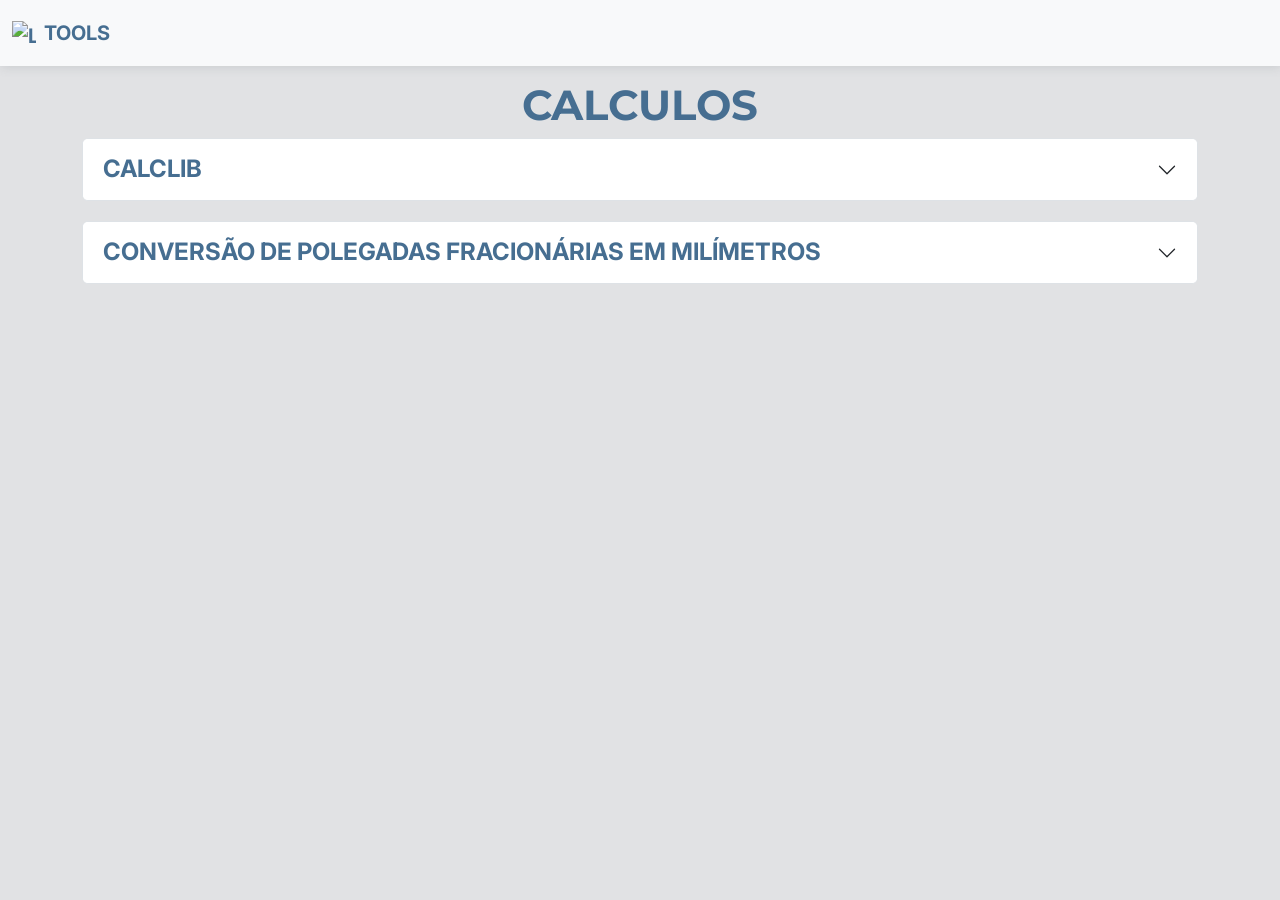
==== index.html @ f990c79d "UPDATE" ====
<!DOCTYPE html>
<html lang="pt-br">
<head>
    <meta charset="UTF-8">
    <meta name="viewport" content="width=device-width, initial-scale=1.0">
    <title>TOOLS</title>
    <link rel="icon" href="img/icone.png" type="image/x-icon">
    
    <link href="https://cdn.jsdelivr.net/npm/bootstrap@5.3.8/dist/css/bootstrap.min.css" rel="stylesheet" integrity="sha384-sRIl4kxILFvY47J16cr9ZwB07vP4J8+LH7qKQnuqkuIAvNWLzeN8tE5YBujZqJLB" crossorigin="anonymous">
    <link rel="stylesheet" href="styles/style.css">
    
</head>
<body>
    <!--menu-->
    <header>
        <nav class="navbar fixed-top bg-body-tertiary" id="menu">
            <div class="container-fluid">
                <a class="navbar-brand" href="#" id="logo">
                    <img src="img/icone.png" alt="Logo" width="24" height="24" class="d-inline-block align-text-top">
                    TOOLS
                </a>
            </div>
        </nav> 
    </header>
    <main>
        <section class="container">
            <h1 class="title-h1">CALCULOS</h1>
            <!--Calculo 1-->
            <div class="accordion" id="accordionExample">
                <div class="accordion-item">
                    <h2 class="accordion-header">
                        <button class="accordion-button collapsed" type="button" data-bs-toggle="collapse" data-bs-target="#collapseOne" aria-expanded="false" aria-controls="collapseOne"  id="title-h2">
                            CALCLIB
                        </button>
                    </h2>
                    <div id="collapseOne" class="accordion-collapse collapse">
                        <div class="accordion-body">
                            <div class="container">   
                                <!--Dados de diametro-->
                                <div class="row inputCalc1"  >   
                                    <div class="col-12">
                                        <h3 class="title-h3"> </h3>
                                        <form class="row row-cols-lg-auto g-3 align-items-center border border-1 border-secondary-subtle p-3 rounded-3">
                                            <div class="input-group mt-0 w-37">
                                                <span class="input-group-text">Espessura</span>
                                                <input type="text" class="form-control" aria-label="Esp." id="espessura">
                                                <span class="input-group-text">mm</span>
                                            </div>
                                            <div class="input-group mt-0 w-37">
                                                <span class="input-group-text">Ø Externo</span>
                                                <input type="text" class="form-control" aria-label="Ø Externo" id="diamExt">
                                                <span class="input-group-text">mm</span>
                                            </div>
                                            <div class="input-group mt-3 w-50">
                                                <span class="input-group-text">Ângulo</span>
                                                <input type="text" class="form-control" aria-label="Ângulo" id="angulo">
                                                <span class="input-group-text">°</span>
                                            </div>
                                            <div class="input-group mt-3 w-25">
                                                <span class="input-group-text">Junta</span>
                                                <input type="text" class="form-control" aria-label="Junta" id="junta">
                                                <span class="input-group-text">mm</span>
                                            </div>
                                            <div class="col-3 w-25 mt-3 input-diametros">
                                                <button type="button" class="btn btn-outline-primary ms-0 w-75" id="btnAddDiam">Add Dados</button>
                                            </div>
                                        </form>
                                    </div>
                                </div>
                                <!--Dados de Formatos-->
                                <div class="row inputCalc1">   
                                    <div class="col-12">
                                        <h3 class="title-h3"> </h3>
                                        <form class="row row-cols-lg-auto g-3 align-items-center border border-1 border-secondary-subtle p-3 rounded-3">
                                            <div class="input-group mt-0 w-37">
                                                <span class="input-group-text">Corda Externa</span>
                                                <input type="text" class="form-control" aria-label="Corda Externa" id="cordaExterna">
                                                <span class="input-group-text">mm</span>
                                            </div>
                                            <div class="input-group mt-0 w-37">
                                                <span class="input-group-text">Corda Interna</span>
                                                <input type="text" class="form-control" aria-label="Corda Interna" id="cordaInterna">
                                                <span class="input-group-text">mm</span>
                                            </div>

                                            <div class="col-3 w-25  mt-0">
                                                <button type="button" class="btn btn-outline-primary ms-4 w-75 mb-2" id="btnAddTijolos">Add Dados</button>
                                                <button type="button" class="btn btn-outline-danger ms-4 w-75" id="btnLimparTijolos">Limpar Tabela</button>
                                            </div>
                                        </form>
                                    </div>
                                </div>
                                <!--Tabela de diametros e espessura-->
                                <div class="row" id="tabelaDiam">
                                    <div class="col-12 d-flex gap-3 align-items-start">
                                        <table class="table border border-2 border-secondary-subtle w-100" id="tbDiametros">
                                            <thead class="table-dark">
                                                <tr>
                                                    <th scope="col"></th>
                                                    <th scope="col">Espessura</th>
                                                    <th scope="col">Externo</th>
                                                    <th scope="col">Interno</th>
                                                    <th scope="col">Ang</th>
                                                    <th scope="col">Junta</th>
                                                </tr>
                                            </thead>
                                            <tbody>
                                                <tr>
                                                    <th scope="row" class="table-dark">Diâmetro</th>
                                                    <td>-</td>
                                                    <td>-</td>
                                                    <td>-</td>
                                                    <td>-</td>
                                                    <td>-</td>
                                                </tr>
                                            </tbody>
                                        </table>
                                    </div>
                                    <div class="col-12 w-37 d-flex justify-content-center mb-3 mt-0 mx-auto">
                                        <button type="button" class="btn btn-success w-75" id="btnCalcularComp">CALCULAR</button>
                                    </div>
                                    <div class="col-12 w-37 d-flex justify-content-center mb-3 mt-0 mx-auto">
                                        <button type="button" class="btn btn-warning w-100" id="btnlimparCalculo">APAGAR</button>
                                    </div>
                                            
                                    <div class="col-12">
                                        <table class="table border border-2 border-secondary-subtle " id="tbTijolos">
                                            <thead class="table-dark">
                                                <tr>
                                                    <th scope="col">#</th>
                                                    <th scope="col">Corda Externa</th>
                                                    <th scope="col">Corda Interna</th>
                                                    <th scope="col">Ø Fechamento</th>
                                                </tr>
                                            </thead>
                                            <tbody>

                                            </tbody>
                                        </table>
                                    </div>
                                    <div class="col-12">
                                        <div class="cards-grid d-flex flex-wrap gap-3">

                                        </div>
                                    </div>
                                </div>
                            </div>
                        </div>
                    </div>
                </div>
            </div>
            <!--Fim do Calculo 1-->
            <!--Calculo 2-->
            <div class="accordion" id="accordionExample">
                <div class="accordion-item">
                    <h2 class="accordion-header">
                        <button class="accordion-button collapsed" type="button" data-bs-toggle="collapse" data-bs-target="#collapseTwo" aria-expanded="false" aria-controls="collapseTwo"  id="title-h2">
                            CONVERSÃO DE POLEGADAS FRACIONÁRIAS EM MILÍMETROS
                        </button>
                    </h2>
                    <div id="collapseTwo" class="accordion-collapse collapse">
                        <div class="accordion-body">
                            
                        </div>
                    </div>
                </div>
            </div>
            <!--Fim do Calculo 2-->
        </section>
    </main>
    <script src="https://cdn.jsdelivr.net/npm/bootstrap@5.3.8/dist/js/bootstrap.bundle.min.js" integrity="sha384-FKyoEForCGlyvwx9Hj09JcYn3nv7wiPVlz7YYwJrWVcXK/BmnVDxM+D2scQbITxI" crossorigin="anonymous"></script>
    <script src="js/scripts.js"></script> 
</body>
</html>

<!--
<h1>ENT - Ferramentas de Engenharia</h1>
<p>Bem-vindo à página de ferramentas de engenharia da ENT! Aqui você encontrará uma variedade de recursos e ferramentas úteis para engenheiros em diferentes disciplinas. Explore as opções abaixo para acessar as ferramentas disponíveis:</p>            
            if(isNaN(espessura) || isNaN(diamExt)){
                alert('Por favor, insira valores numéricos válidos para espessura e diâmetro externo.');
                document.getElementById('espessura').focus();
                return;
            }
                                            <div class="card border-success mb-3" style="max-width: 18rem;">
                                                <div class="card-header bg-transparent border-success">Header</div>
                                                <div class="card-body text-success">
                                                    <h5 class="card-title">Success card title</h5>
                                                    <p class="card-text">Some quick example text to build on the card title and make up the bulk of the card’s content.</p>
                                                    <p class="card-text">Some quick example text to build on the card title and make up the bulk of the card’s content.</p>
                                                </div>
                                                
                                            </div>

-->
---- styles/style.css ----
@import url('https://fonts.googleapis.com/css2?family=Inter:ital,opsz,wght@0,14..32,100..900;1,14..32,100..900&display=swap');
@import url('https://fonts.googleapis.com/css2?family=Inter:ital,opsz,wght@0,14..32,100..900;1,14..32,100..900&family=Montserrat:ital,wght@0,100..900;1,100..900&display=swap');


:root {
  --font-primary: 'Inter', sans-serif;
  --font-secondary: 'Montserrat', sans-serif;
  --color1:#646d75;
  --color2:#466e91;
  --color3:#148df7;
  --color4:#40505e;
  --color5:#2d3033;
  --color6:#646d7531;
  --color7:#ffffff;
}

.material-symbols-outlined {
  font-variation-settings:
  'FILL' 0,
  'wght' 400,
  'GRAD' 0,
  'opsz' 40
}

body{
    background: var(--color6);
}

main{
  padding-top:80px;
}

#menu{
  box-shadow: var(--color6) 1px 1px 10px;

}
#logo{
  display: flex;
  align-items: center;
  gap: 8px;
    color: var(--color2);
    font-family: var(--font-primary);
    font-weight: 700;
    width: 50px;
    height: 50px;
}

.accordion-button:not(.collapsed){
  background-color: var(--color2);
  color:var(--color7);
}

.title-h1{
    font-family: var(--font-secondary);
    color: var(--color2);
    font-size: 42px;
    font-weight: 700;
    text-align: center;
}
#title-h2{
    font-family: var(--font-primary);
    color: var(--color2);
    font-size: 24px;
    font-weight: 700;
}

.title-h3{
  margin-bottom: 25px;
}
#title-h2:not(.collapsed){
  font-family: var(--font-primary);
  color: var(--color7);
  font-size: 24px;
  font-weight: 700;
}
#accordionExample{
  margin-bottom: 20px;
}
#tabelaDiam{
  margin-top: 20px;
}


.table th, .table td {
  text-align: center;
  vertical-align: middle;
}
.inputCalc1{
  padding: 10px;
}

.input-diametros {
  margin-top: 0;
}

.w-37{
  width: 37.5% !important;
}

.cards-grid {
  width: 100%;
  --cards-gap: 1rem;
}

.cards-grid .card {
  flex: 1 1 calc((100% - (var(--cards-gap) * 2)) / 3);
  min-width: 18rem;
  max-width: none !important;
}

@media (max-width: 768px) {
  .cards-grid .card {
    flex-basis: 100%;
  }
}
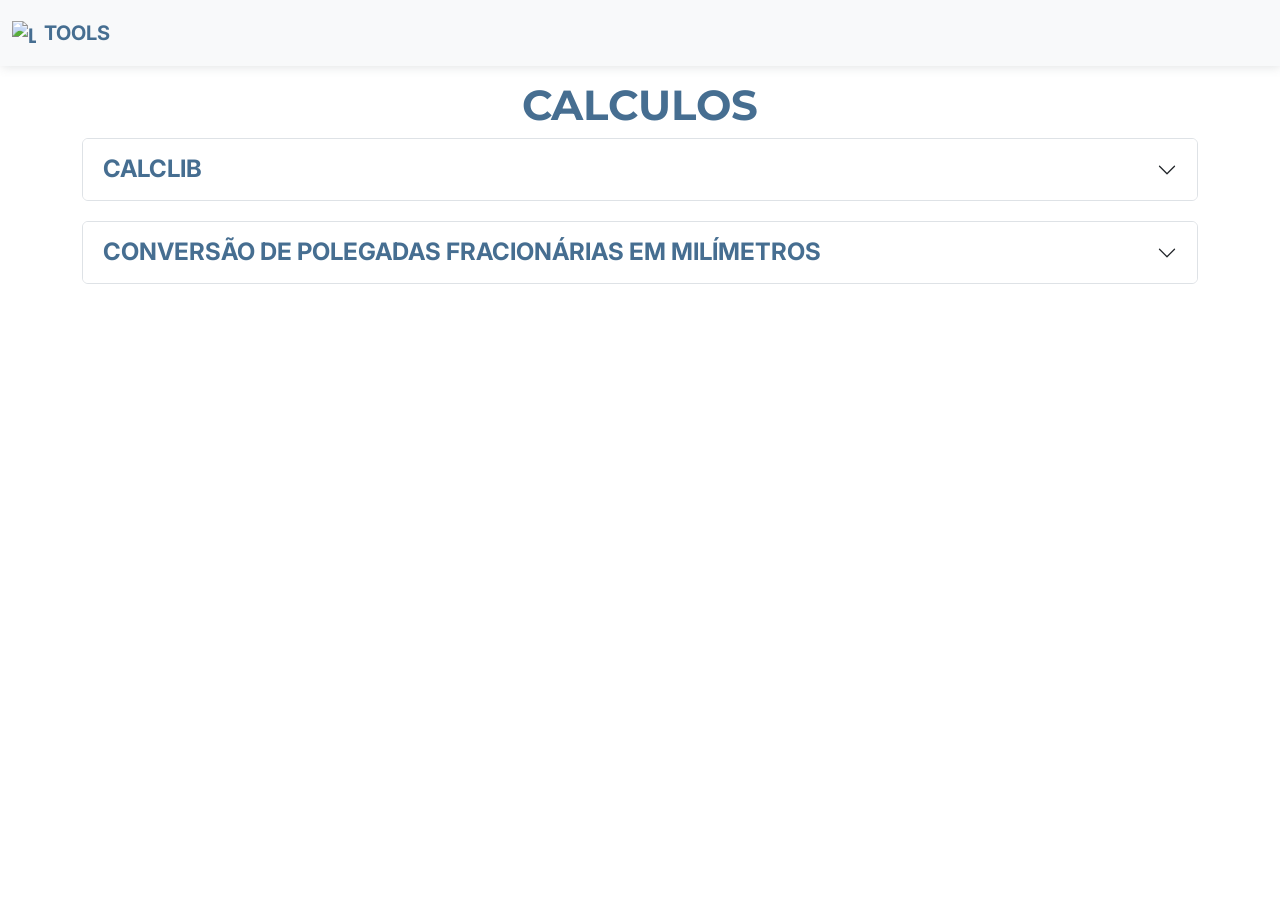
==== commit 9ee5cb41: "update" ====
--- a/index.html
+++ b/index.html
@@ -41,12 +41,12 @@
                                     <div class="col-12">
                                         <h3 class="title-h3"> </h3>
                                         <form class="row row-cols-lg-auto g-3 align-items-center border border-1 border-secondary-subtle p-3 rounded-3">
-                                            <div class="input-group mt-0 w-37">
+                                            <div class="input-group input-group-sm mt-0 w-37">
                                                 <span class="input-group-text">Espessura</span>
                                                 <input type="text" class="form-control" aria-label="Esp." id="espessura">
                                                 <span class="input-group-text">mm</span>
                                             </div>
-                                            <div class="input-group mt-0 w-37">
+                                            <div class="input-group input-group-sm mt-0 w-37">
                                                 <span class="input-group-text">Ø Externo</span>
                                                 <input type="text" class="form-control" aria-label="Ø Externo" id="diamExt">
                                                 <span class="input-group-text">mm</span>
--- a/styles/style.css
+++ b/styles/style.css
@@ -24,7 +24,7 @@
 }
 
 body{
-    background: var(--color6);
+    background: var(--color7);
 }
 
 main{
@@ -39,13 +39,21 @@
   display: flex;
   align-items: center;
   gap: 8px;
-    color: var(--color2);
-    font-family: var(--font-primary);
-    font-weight: 700;
-    width: 50px;
-    height: 50px;
+  color: var(--color2);
+  font-family: var(--font-primary);
+  font-weight: 700;
+  width: 50px;
+  height: 50px;
 }
-
+#titulo{
+  font-family: var(--font-secondary);
+  color: var(--color2);
+  font-size: 24px;
+  font-weight: 500;
+}
+#footer{
+  padding-left: 12px;
+}
 .accordion-button:not(.collapsed){
   background-color: var(--color2);
   color:var(--color7);
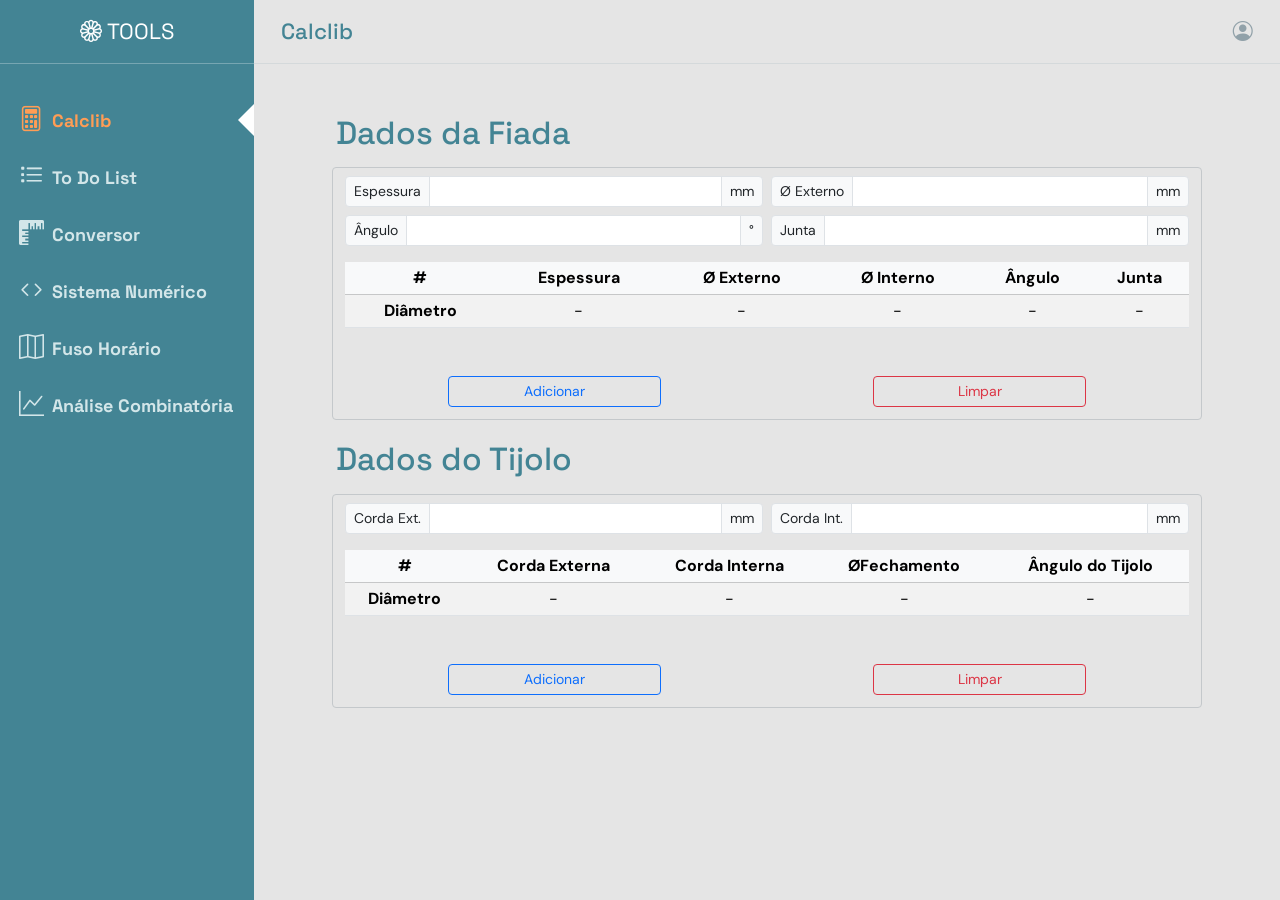
==== commit 2571b1b6: "update to Deploy" ====
--- a/index.html
+++ b/index.html
@@ -3,192 +3,145 @@
 <head>
     <meta charset="UTF-8">
     <meta name="viewport" content="width=device-width, initial-scale=1.0">
-    <title>TOOLS</title>
-    <link rel="icon" href="img/icone.png" type="image/x-icon">
-    
+    <title>Tools</title>
+    <!--Links-->
     <link href="https://cdn.jsdelivr.net/npm/bootstrap@5.3.8/dist/css/bootstrap.min.css" rel="stylesheet" integrity="sha384-sRIl4kxILFvY47J16cr9ZwB07vP4J8+LH7qKQnuqkuIAvNWLzeN8tE5YBujZqJLB" crossorigin="anonymous">
-    <link rel="stylesheet" href="styles/style.css">
-    
+    <link rel="stylesheet" href="https://cdn.jsdelivr.net/npm/bootstrap-icons@1.11.3/font/bootstrap-icons.min.css">
+    <link rel="icon" href="./img/flower1.svg" type="image/x-icon">
+    <link rel="stylesheet" href="./styles/style.css">
+    <!--Links-->
 </head>
+<!--Referência para o conversor de medidas-->
+<!--https://conversordemedidas.com.br/#/conversor-de-medidas-->
 <body>
-    <!--menu-->
-    <header>
-        <nav class="navbar fixed-top bg-body-tertiary" id="menu">
-            <div class="container-fluid">
-                <a class="navbar-brand" href="#" id="logo">
-                    <img src="img/icone.png" alt="Logo" width="24" height="24" class="d-inline-block align-text-top">
-                    TOOLS
-                </a>
+    <div class="app-shell" >
+        <aside class="sidebar">
+            <div class="brand">
+                <i class="bi bi-flower1"></i>    
+                <span>TOOLS</span>
             </div>
-        </nav> 
-    </header>
-    <main>
-        <section class="container">
-            <h1 class="title-h1">CALCULOS</h1>
-            <!--Calculo 1-->
-            <div class="accordion" id="accordionExample">
-                <div class="accordion-item">
-                    <h2 class="accordion-header">
-                        <button class="accordion-button collapsed" type="button" data-bs-toggle="collapse" data-bs-target="#collapseOne" aria-expanded="false" aria-controls="collapseOne"  id="title-h2">
-                            CALCLIB
-                        </button>
-                    </h2>
-                    <div id="collapseOne" class="accordion-collapse collapse">
-                        <div class="accordion-body">
-                            <div class="container">   
-                                <!--Dados de diametro-->
-                                <div class="row inputCalc1"  >   
-                                    <div class="col-12">
-                                        <h3 class="title-h3"> </h3>
-                                        <form class="row row-cols-lg-auto g-3 align-items-center border border-1 border-secondary-subtle p-3 rounded-3">
-                                            <div class="input-group input-group-sm mt-0 w-37">
-                                                <span class="input-group-text">Espessura</span>
-                                                <input type="text" class="form-control" aria-label="Esp." id="espessura">
-                                                <span class="input-group-text">mm</span>
-                                            </div>
-                                            <div class="input-group input-group-sm mt-0 w-37">
-                                                <span class="input-group-text">Ø Externo</span>
-                                                <input type="text" class="form-control" aria-label="Ø Externo" id="diamExt">
-                                                <span class="input-group-text">mm</span>
-                                            </div>
-                                            <div class="input-group mt-3 w-50">
-                                                <span class="input-group-text">Ângulo</span>
-                                                <input type="text" class="form-control" aria-label="Ângulo" id="angulo">
-                                                <span class="input-group-text">°</span>
-                                            </div>
-                                            <div class="input-group mt-3 w-25">
-                                                <span class="input-group-text">Junta</span>
-                                                <input type="text" class="form-control" aria-label="Junta" id="junta">
-                                                <span class="input-group-text">mm</span>
-                                            </div>
-                                            <div class="col-3 w-25 mt-3 input-diametros">
-                                                <button type="button" class="btn btn-outline-primary ms-0 w-75" id="btnAddDiam">Add Dados</button>
-                                            </div>
-                                        </form>
-                                    </div>
+            
+            <div class="sidebar-rule sidebar-rule-line"></div>
+            <nav class="sidebar-nav" arial-label="Navegação principal">
+                <a class="nav-item active" href="./index_v2.html"><i class="bi bi-calculator"></i><span>Calclib</span></a>
+                <a class="nav-item" href="./pages/conversor.html"><i class="bi bi-list-task"></i><span>To Do List</span></a>
+                <a class="nav-item" href="./pages/conversor.html"><i class="bi bi-rulers"></i><span>Conversor</span></a>
+
+                <a class="nav-item" href="./pages/sistemanumerico.html"><i class="bi bi-code"></i><span>Sistema Numérico</span></a>
+                <a class="nav-item" href="#"><i class="bi bi-map"></i><span>Fuso Horário</span></a>
+                <a class="nav-item" href="#"><i class="bi bi-graph-up"></i><span>Análise Combinatória</span></a>
+            </nav>
+        </aside>
+        <main class="main-content" id="calclib">
+            <header class="topbar">
+                <h1>Calclib</h1>
+                <div class="topbar-actions">
+                    <button type="button" aria-label="Perfil"><i class="bi bi-person-circle"></i></button>
+                </div>
+            </header>
+            <section class="section-content" aria-label="Calclib">
+                <div class="container">
+                    <div class="row justify-content-center">
+                        <div class="col-11 inputcalc1">
+                            <h2 class="titulo2">Dados da Fiada</h2>
+                            <form class="row row-cols-sm-auto g-2 align-items-center border border-1 border-secondary-subtle p-2 rounded-1">
+                                <div class="input-group input-group-sm mt-0 mb-2 w-50">
+                                    <span class="input-group-text">Espessura</span>
+                                    <input type="text" class="form-control" aria-label="Esp." id="espessura">
+                                    <span class="input-group-text">mm</span>
                                 </div>
-                                <!--Dados de Formatos-->
-                                <div class="row inputCalc1">   
-                                    <div class="col-12">
-                                        <h3 class="title-h3"> </h3>
-                                        <form class="row row-cols-lg-auto g-3 align-items-center border border-1 border-secondary-subtle p-3 rounded-3">
-                                            <div class="input-group mt-0 w-37">
-                                                <span class="input-group-text">Corda Externa</span>
-                                                <input type="text" class="form-control" aria-label="Corda Externa" id="cordaExterna">
-                                                <span class="input-group-text">mm</span>
-                                            </div>
-                                            <div class="input-group mt-0 w-37">
-                                                <span class="input-group-text">Corda Interna</span>
-                                                <input type="text" class="form-control" aria-label="Corda Interna" id="cordaInterna">
-                                                <span class="input-group-text">mm</span>
-                                            </div>
+                                <div class="input-group input-group-sm mt-0 mb-2 w-50">
+                                    <span class="input-group-text">Ø Externo</span>
+                                    <input type="text" class="form-control" aria-label="Ø Externo" id="diamExt">
+                                    <span class="input-group-text">mm</span>
+                                </div>
+                                <div class="input-group input-group-sm mt-0 mb-2 w-50">
+                                    <span class="input-group-text">Ângulo</span>
+                                    <input type="text" class="form-control" aria-label="Angulo" id="angulo">
+                                    <span class="input-group-text">°</span>
+                                </div>
+                                <div class="input-group input-group-sm mt-0 mb-2 w-50">
+                                    <span class="input-group-text">Junta</span>
+                                    <input type="text" class="form-control" aria-label="Junta" id="junta">
+                                    <span class="input-group-text">mm</span>
+                                </div>
 
-                                            <div class="col-3 w-25  mt-0">
-                                                <button type="button" class="btn btn-outline-primary ms-4 w-75 mb-2" id="btnAddTijolos">Add Dados</button>
-                                                <button type="button" class="btn btn-outline-danger ms-4 w-75" id="btnLimparTijolos">Limpar Tabela</button>
-                                            </div>
-                                        </form>
-                                    </div>
-                                </div>
-                                <!--Tabela de diametros e espessura-->
-                                <div class="row" id="tabelaDiam">
-                                    <div class="col-12 d-flex gap-3 align-items-start">
-                                        <table class="table border border-2 border-secondary-subtle w-100" id="tbDiametros">
-                                            <thead class="table-dark">
-                                                <tr>
-                                                    <th scope="col"></th>
-                                                    <th scope="col">Espessura</th>
-                                                    <th scope="col">Externo</th>
-                                                    <th scope="col">Interno</th>
-                                                    <th scope="col">Ang</th>
-                                                    <th scope="col">Junta</th>
-                                                </tr>
-                                            </thead>
+                                <div class="col-11 w-100" >
+                                    <table class="table table-striped table-sm mb-5" id="tabelaDiam">
+                                        <thead class="table-light">
+                                            <tr>
+                                                <th scope="col">#</th>
+                                                <th scope="col">Espessura</th>
+                                                <th scope="col">Ø Externo</th>
+                                                <th scope="col">Ø Interno</th>
+                                                <th scope="col">Ângulo</th>
+                                                <th scope="col">Junta</th>
+                                            </tr>
                                             <tbody>
                                                 <tr>
-                                                    <th scope="row" class="table-dark">Diâmetro</th>
+                                                    <th scope="row" class="table-striped align-middle align-item-center">Diâmetro</th>
                                                     <td>-</td>
+                                                    <td>-</td>
+                                                    <td>-</td>
+                                                    <td>-</td>
+                                                    <td>-</td> 
+                                                </tr>
+                                            </tbody>
+                                        </thead>
+                                    </table>
+                                </div>
+                                <button type="button" class="btn btn-outline-primary btn-sm mt-0 mb-1 w-25 mx-auto" id="btnAddDadosFiada" >Adicionar</button>
+                                <button type="button" class="btn btn-outline-danger btn-sm mt-0 mb-1 w-25 mx-auto" id="btnLimparDadosFiada" >Limpar</button>
+                            </form>
+                        </div>
+                    </div>
+                    <div class="row justify-content-center">
+                        <div class="col-11 inputcalc1">
+                            <h2 class="titulo2">Dados do Tijolo</h2>
+                            <form class="row row-cols-sm-auto g-2 align-items-center border border-1 border-secondary-subtle p-2 rounded-1">
+                                <div class="input-group input-group-sm mt-0 mb-2 w-50">
+                                    <span class="input-group-text">Corda Ext.</span>
+                                    <input type="text" class="form-control" aria-label="Corda Externa" id="cordaExterna">
+                                    <span class="input-group-text">mm</span>
+                                </div>
+                                <div class="input-group input-group-sm mt-0 mb-2 w-50">
+                                    <span class="input-group-text">Corda Int.</span>
+                                    <input type="text" class="form-control" aria-label="Corda Interna" id="cordaInterna">
+                                    <span class="input-group-text">mm</span>
+                                </div>
+                                <div class="col-11 w-100" >
+                                    <table class="table table-striped table-sm mb-5" id="tabelaDiam">
+                                        <thead class="table-light">
+                                            <tr>
+                                                <th scope="col">#</th>
+                                                <th scope="col">Corda Externa</th>
+                                                <th scope="col">Corda Interna</th>
+                                                <th scope="col">ØFechamento</th>
+                                                <th scope="col">Ângulo do Tijolo</th>
+                                            </tr>
+                                            <tbody>
+                                                <tr>
+                                                    <th scope="row" class="table-striped align-middle align-item-center">Diâmetro</th>
                                                     <td>-</td>
                                                     <td>-</td>
                                                     <td>-</td>
                                                     <td>-</td>
                                                 </tr>
                                             </tbody>
-                                        </table>
-                                    </div>
-                                    <div class="col-12 w-37 d-flex justify-content-center mb-3 mt-0 mx-auto">
-                                        <button type="button" class="btn btn-success w-75" id="btnCalcularComp">CALCULAR</button>
-                                    </div>
-                                    <div class="col-12 w-37 d-flex justify-content-center mb-3 mt-0 mx-auto">
-                                        <button type="button" class="btn btn-warning w-100" id="btnlimparCalculo">APAGAR</button>
-                                    </div>
-                                            
-                                    <div class="col-12">
-                                        <table class="table border border-2 border-secondary-subtle " id="tbTijolos">
-                                            <thead class="table-dark">
-                                                <tr>
-                                                    <th scope="col">#</th>
-                                                    <th scope="col">Corda Externa</th>
-                                                    <th scope="col">Corda Interna</th>
-                                                    <th scope="col">Ø Fechamento</th>
-                                                </tr>
-                                            </thead>
-                                            <tbody>
-
-                                            </tbody>
-                                        </table>
-                                    </div>
-                                    <div class="col-12">
-                                        <div class="cards-grid d-flex flex-wrap gap-3">
-
-                                        </div>
-                                    </div>
+                                        </thead>
+                                    </table>
                                 </div>
-                            </div>
+                                <button type="button" class="btn btn-outline-primary btn-sm mt-0 mb-1 w-25 mx-auto" id="btnAddTijolos" >Adicionar</button>
+                                <button type="button" class="btn btn-outline-danger btn-sm mt-0 mb-1 w-25 mx-auto" id="btnLimparTijolos" >Limpar</button>
+                            </form>
                         </div>
                     </div>
                 </div>
-            </div>
-            <!--Fim do Calculo 1-->
-            <!--Calculo 2-->
-            <div class="accordion" id="accordionExample">
-                <div class="accordion-item">
-                    <h2 class="accordion-header">
-                        <button class="accordion-button collapsed" type="button" data-bs-toggle="collapse" data-bs-target="#collapseTwo" aria-expanded="false" aria-controls="collapseTwo"  id="title-h2">
-                            CONVERSÃO DE POLEGADAS FRACIONÁRIAS EM MILÍMETROS
-                        </button>
-                    </h2>
-                    <div id="collapseTwo" class="accordion-collapse collapse">
-                        <div class="accordion-body">
-                            
-                        </div>
-                    </div>
-                </div>
-            </div>
-            <!--Fim do Calculo 2-->
-        </section>
-    </main>
+            </section>
+        </main>
+    </div>
+
     <script src="https://cdn.jsdelivr.net/npm/bootstrap@5.3.8/dist/js/bootstrap.bundle.min.js" integrity="sha384-FKyoEForCGlyvwx9Hj09JcYn3nv7wiPVlz7YYwJrWVcXK/BmnVDxM+D2scQbITxI" crossorigin="anonymous"></script>
-    <script src="js/scripts.js"></script> 
+    <script src="./js/scripts.js"></script>
 </body>
-</html>
-
-<!--
-<h1>ENT - Ferramentas de Engenharia</h1>
-<p>Bem-vindo à página de ferramentas de engenharia da ENT! Aqui você encontrará uma variedade de recursos e ferramentas úteis para engenheiros em diferentes disciplinas. Explore as opções abaixo para acessar as ferramentas disponíveis:</p>            
-            if(isNaN(espessura) || isNaN(diamExt)){
-                alert('Por favor, insira valores numéricos válidos para espessura e diâmetro externo.');
-                document.getElementById('espessura').focus();
-                return;
-            }
-                                            <div class="card border-success mb-3" style="max-width: 18rem;">
-                                                <div class="card-header bg-transparent border-success">Header</div>
-                                                <div class="card-body text-success">
-                                                    <h5 class="card-title">Success card title</h5>
-                                                    <p class="card-text">Some quick example text to build on the card title and make up the bulk of the card’s content.</p>
-                                                    <p class="card-text">Some quick example text to build on the card title and make up the bulk of the card’s content.</p>
-                                                </div>
-                                                
-                                            </div>
-
--->+</html>
--- a/styles/style.css
+++ b/styles/style.css
@@ -1,124 +1,152 @@
-
-@import url('https://fonts.googleapis.com/css2?family=Inter:ital,opsz,wght@0,14..32,100..900;1,14..32,100..900&display=swap');
+@import url('https://fonts.googleapis.com/css2?family=DM+Sans:wght@400;500;600;700&family=Space+Grotesk:wght@500;600&display=swap');
 @import url('https://fonts.googleapis.com/css2?family=Inter:ital,opsz,wght@0,14..32,100..900;1,14..32,100..900&family=Montserrat:ital,wght@0,100..900;1,100..900&display=swap');
 
+:root{
+    --font-Primary: 'DM Sans', sans-serif;
+    --font-Secondery: 'Inter', sans-serif;
+    --font-Tertiary: 'Montserrat', sans-serif;
+    --font-Quaternary: 'Space Grotesk', sans-serif;
+    --sidebar: #438494;
+    --topbar: #e5e5e5;
+    --page:#ffffff;
+    --surface: #f8fafa;
+    --ink: #202b32;
+    --muted: #91a1a9;
+    --line: #d4d9db;
+    --item-menu:#d3e6e9;
+    --item-menu-active:#ff9d55
+    
+;
+}
+*{
+    box-sizing: border-box;
+}
+body{
+    margin: 0;
+    background: var(--topbar);
+    color: var(--ink);
+    font-family: var(--font-Primary);
+}
+.titulo2{
+    font-family: var(--font-Quaternary);
+    color: var(--sidebar);
+    padding:20px 0px 15px 0px;
+}
+.app-shell{
+    display: flex;
+    min-height: 100vh;
+}
+.sidebar{
+    width:254px;
+    flex: 0 0 254px;
+    background: var(--sidebar);
+    color: #d8e8eb;
 
-:root {
-  --font-primary: 'Inter', sans-serif;
-  --font-secondary: 'Montserrat', sans-serif;
-  --color1:#646d75;
-  --color2:#466e91;
-  --color3:#148df7;
-  --color4:#40505e;
-  --color5:#2d3033;
-  --color6:#646d7531;
-  --color7:#ffffff;
+}
+.brand{
+    color:#fff;
+    font-family: var(--font-Quaternary);
+    font-size: 22px;
+    text-align: center;
+    padding: 15px 15px;
+}
+.sidebar-rule{
+    height: 1px;
+    margin: 0px -6px 30px;
+    background: rgba(255,255,255,.28);
+}
+.sidebar-rule-line{
+    padding-left: 0px;
+    padding-right: 0px;
+}
+.sidebar-nav{
+    display: grid;
+    gap:5px;
+    padding-left: 18px;
+}
+.nav-item{
+    font-family: var(--font-Quaternary);
+    position: relative;
+    display: flex;
+    align-items: center;
+    gap:8px;
+    min-height: 52px;
+    padding: 0px 0px;
+    color:var(--item-menu);
+    font-size: 18px;
+    font-weight: 700;
+    text-decoration: none;
+}
+.nav-item i{
+    width: 26px;
+    color: var(--item-menu);
+    font-size: 25px;
+    text-align: center;
+}
+.nav-item.active{
+    color: var(--item-menu-active);
+}
+.nav-item.active i{
+    color: var(--item-menu-active);
+}
+.nav-item.active::after{
+    position: absolute;
+    right: 0px;
+    width: 0px;
+    height: 0px;
+    border-top: 16px solid transparent;
+    border-bottom: 16px solid transparent;
+    border-right: 16px solid var(--page);
+    content: "";
+}
+.main-content{
+    min-width: 0px;
+    flex: 1;
+    overflow: hidden;
+}
+.topbar{
+    display: flex;
+    align-items: center;
+    height: 64px;
+    padding:15px 27px;
+    border-bottom: 1px solid var(--line);
+    background: var(--topbar);
+    
+}
+.topbar h1{
+    margin: 0px;
+    color: var(--sidebar);
+    font-family: var(--font-Quaternary);
+    font-size: 22px;
+    font-weight: 500;
+}
+.topbar-actions{
+    display: flex;
+    gap: 19px;
+    margin-left: auto;
+}
+.topbar-actions button{
+    padding: 0px;
+    border: 0px;
+    background: none;
+    color: var(--muted);
+    cursor: pointer;
+    font-size: 20px;
+}
+.section-content{
+    padding:30px;
 }
 
-.material-symbols-outlined {
-  font-variation-settings:
-  'FILL' 0,
-  'wght' 400,
-  'GRAD' 0,
-  'opsz' 40
-}
-
-body{
-    background: var(--color7);
-}
-
-main{
-  padding-top:80px;
-}
-
-#menu{
-  box-shadow: var(--color6) 1px 1px 10px;
-
-}
-#logo{
-  display: flex;
-  align-items: center;
-  gap: 8px;
-  color: var(--color2);
-  font-family: var(--font-primary);
-  font-weight: 700;
-  width: 50px;
-  height: 50px;
-}
-#titulo{
-  font-family: var(--font-secondary);
-  color: var(--color2);
-  font-size: 24px;
-  font-weight: 500;
-}
-#footer{
-  padding-left: 12px;
-}
-.accordion-button:not(.collapsed){
-  background-color: var(--color2);
-  color:var(--color7);
-}
-
-.title-h1{
-    font-family: var(--font-secondary);
-    color: var(--color2);
-    font-size: 42px;
-    font-weight: 700;
+#tabelaDiam{
     text-align: center;
 }
-#title-h2{
-    font-family: var(--font-primary);
-    color: var(--color2);
-    font-size: 24px;
-    font-weight: 700;
+@media (max-width: 768px){
+    .sidebar{
+        display: none;
+    }
+
+    .inputcalc1{
+        width: 100%;
+        margin: 0 auto;
+    }
 }
-
-.title-h3{
-  margin-bottom: 25px;
-}
-#title-h2:not(.collapsed){
-  font-family: var(--font-primary);
-  color: var(--color7);
-  font-size: 24px;
-  font-weight: 700;
-}
-#accordionExample{
-  margin-bottom: 20px;
-}
-#tabelaDiam{
-  margin-top: 20px;
-}
-
-
-.table th, .table td {
-  text-align: center;
-  vertical-align: middle;
-}
-.inputCalc1{
-  padding: 10px;
-}
-
-.input-diametros {
-  margin-top: 0;
-}
-
-.w-37{
-  width: 37.5% !important;
-}
-
-.cards-grid {
-  width: 100%;
-  --cards-gap: 1rem;
-}
-
-.cards-grid .card {
-  flex: 1 1 calc((100% - (var(--cards-gap) * 2)) / 3);
-  min-width: 18rem;
-  max-width: none !important;
-}
-
-@media (max-width: 768px) {
-  .cards-grid .card {
-    flex-basis: 100%;
-  }
-}
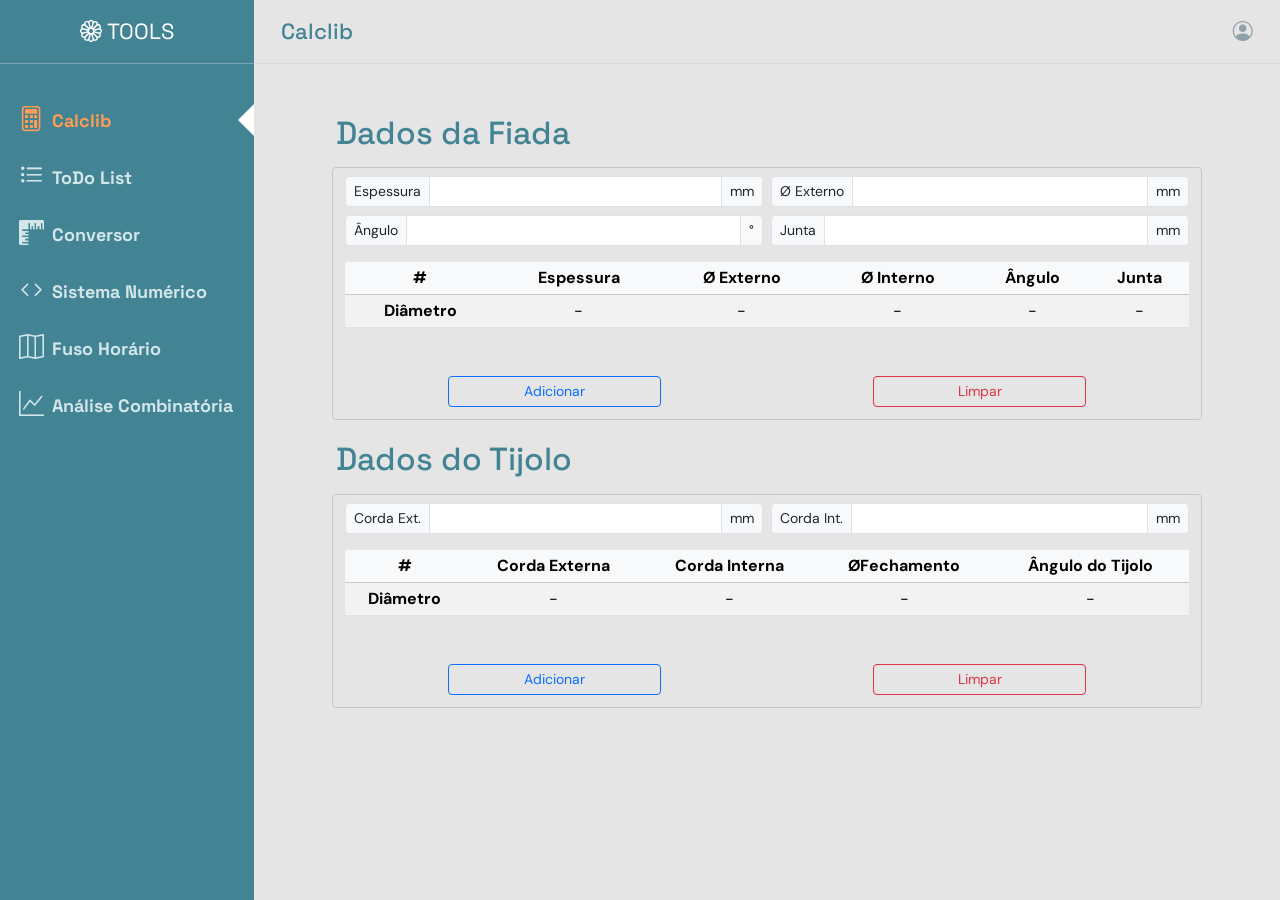
==== commit 89ac7875: "update to deploy" ====
--- a/index.html
+++ b/index.html
@@ -5,6 +5,7 @@
     <meta name="viewport" content="width=device-width, initial-scale=1.0">
     <title>Tools</title>
     <!--Links-->
+    
     <link href="https://cdn.jsdelivr.net/npm/bootstrap@5.3.8/dist/css/bootstrap.min.css" rel="stylesheet" integrity="sha384-sRIl4kxILFvY47J16cr9ZwB07vP4J8+LH7qKQnuqkuIAvNWLzeN8tE5YBujZqJLB" crossorigin="anonymous">
     <link rel="stylesheet" href="https://cdn.jsdelivr.net/npm/bootstrap-icons@1.11.3/font/bootstrap-icons.min.css">
     <link rel="icon" href="./img/flower1.svg" type="image/x-icon">
@@ -23,13 +24,12 @@
             
             <div class="sidebar-rule sidebar-rule-line"></div>
             <nav class="sidebar-nav" arial-label="Navegação principal">
-                <a class="nav-item active" href="./index_v2.html"><i class="bi bi-calculator"></i><span>Calclib</span></a>
-                <a class="nav-item" href="./pages/conversor.html"><i class="bi bi-list-task"></i><span>To Do List</span></a>
+                <a class="nav-item active" href="index.html"><i class="bi bi-calculator"></i><span>Calclib</span></a>
+                <a class="nav-item" href="./pages/todolist.html"><i class="bi bi-list-task"></i><span>ToDo List</span></a>
                 <a class="nav-item" href="./pages/conversor.html"><i class="bi bi-rulers"></i><span>Conversor</span></a>
-
                 <a class="nav-item" href="./pages/sistemanumerico.html"><i class="bi bi-code"></i><span>Sistema Numérico</span></a>
-                <a class="nav-item" href="#"><i class="bi bi-map"></i><span>Fuso Horário</span></a>
-                <a class="nav-item" href="#"><i class="bi bi-graph-up"></i><span>Análise Combinatória</span></a>
+                <a class="nav-item" href="./pages/fusohorario.html"><i class="bi bi-map"></i><span>Fuso Horário</span></a>
+                <a class="nav-item" href="./pages/analisecombinatoria.html"><i class="bi bi-graph-up"></i><span>Análise Combinatória</span></a>
             </nav>
         </aside>
         <main class="main-content" id="calclib">
@@ -142,6 +142,6 @@
     </div>
 
     <script src="https://cdn.jsdelivr.net/npm/bootstrap@5.3.8/dist/js/bootstrap.bundle.min.js" integrity="sha384-FKyoEForCGlyvwx9Hj09JcYn3nv7wiPVlz7YYwJrWVcXK/BmnVDxM+D2scQbITxI" crossorigin="anonymous"></script>
-    <script src="./js/scripts.js"></script>
+    <script src="./js/calclib.js"></script>
 </body>
 </html>
--- a/styles/style.css
+++ b/styles/style.css
@@ -150,3 +150,26 @@
         margin: 0 auto;
     }
 }
+
+
+/* CSS DA TODO LIST*/
+.main{
+    padding-top: 25px;
+    padding-bottom: 25px;
+    margin-top: 25px;
+    text-align: center;
+    background-color: var(--topbar);
+    border-radius: 5px;
+}
+
+form {
+    margin: 0 auto;
+}
+
+.input-group {
+    width: 100%;
+}
+
+.form-input{
+ font-family: var(--font-Tertiary);   
+}
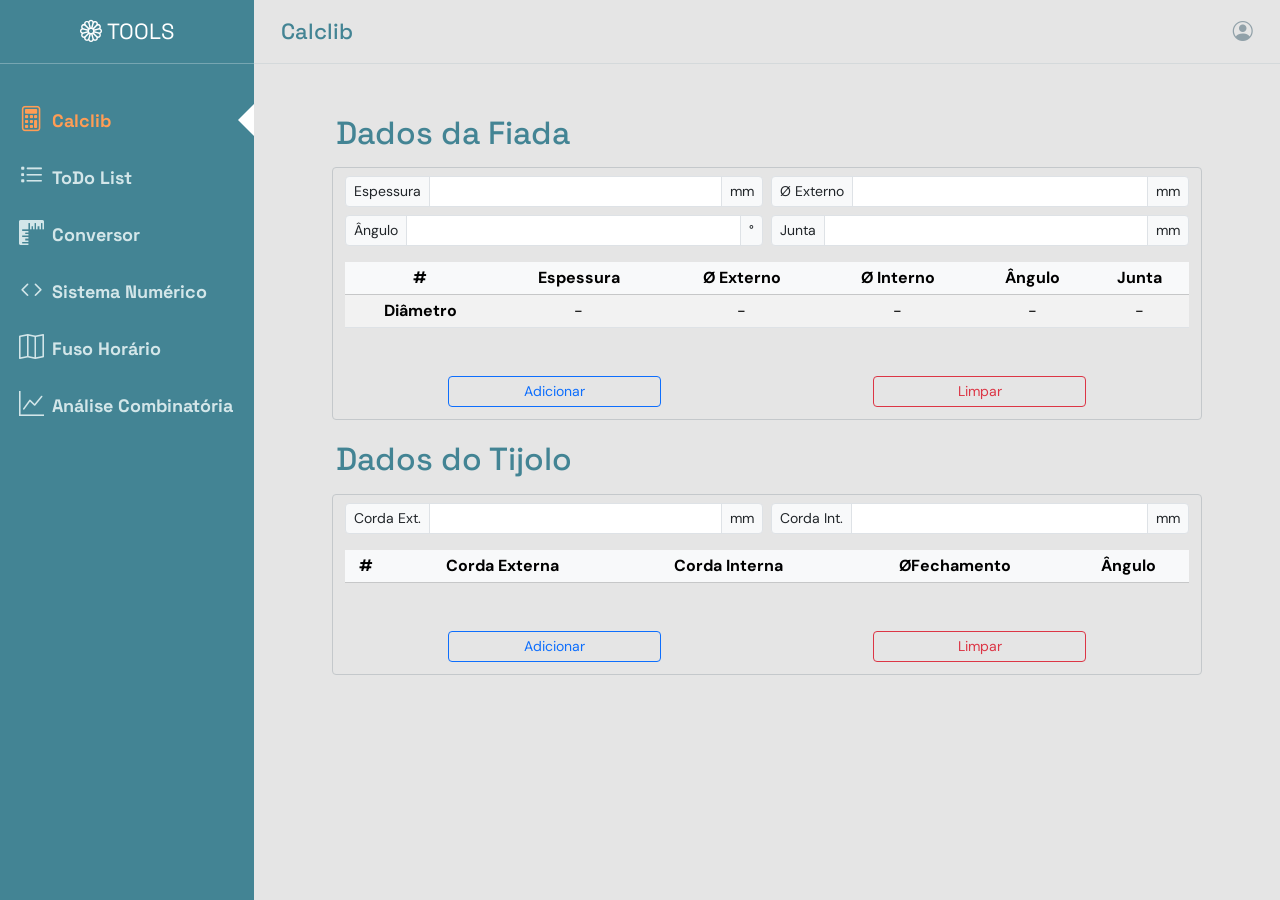
==== commit 9fa54ec3: "Calculo fechamento ok" ====
--- a/index.html
+++ b/index.html
@@ -110,23 +110,17 @@
                                     <span class="input-group-text">mm</span>
                                 </div>
                                 <div class="col-11 w-100" >
-                                    <table class="table table-striped table-sm mb-5" id="tabelaDiam">
+                                    <table class="table table-striped table-sm mb-5" id="tabelaTijolo">
                                         <thead class="table-light">
                                             <tr>
                                                 <th scope="col">#</th>
                                                 <th scope="col">Corda Externa</th>
                                                 <th scope="col">Corda Interna</th>
                                                 <th scope="col">ØFechamento</th>
-                                                <th scope="col">Ângulo do Tijolo</th>
+                                                <th scope="col">Ângulo</th>
                                             </tr>
                                             <tbody>
-                                                <tr>
-                                                    <th scope="row" class="table-striped align-middle align-item-center">Diâmetro</th>
-                                                    <td>-</td>
-                                                    <td>-</td>
-                                                    <td>-</td>
-                                                    <td>-</td>
-                                                </tr>
+
                                             </tbody>
                                         </thead>
                                     </table>
--- a/styles/style.css
+++ b/styles/style.css
@@ -137,7 +137,7 @@
     padding:30px;
 }
 
-#tabelaDiam{
+#tabelaDiam, #tabelaTijolo{
     text-align: center;
 }
 @media (max-width: 768px){
@@ -152,24 +152,4 @@
 }
 
 
-/* CSS DA TODO LIST*/
-.main{
-    padding-top: 25px;
-    padding-bottom: 25px;
-    margin-top: 25px;
-    text-align: center;
-    background-color: var(--topbar);
-    border-radius: 5px;
-}
 
-form {
-    margin: 0 auto;
-}
-
-.input-group {
-    width: 100%;
-}
-
-.form-input{
- font-family: var(--font-Tertiary);   
-}
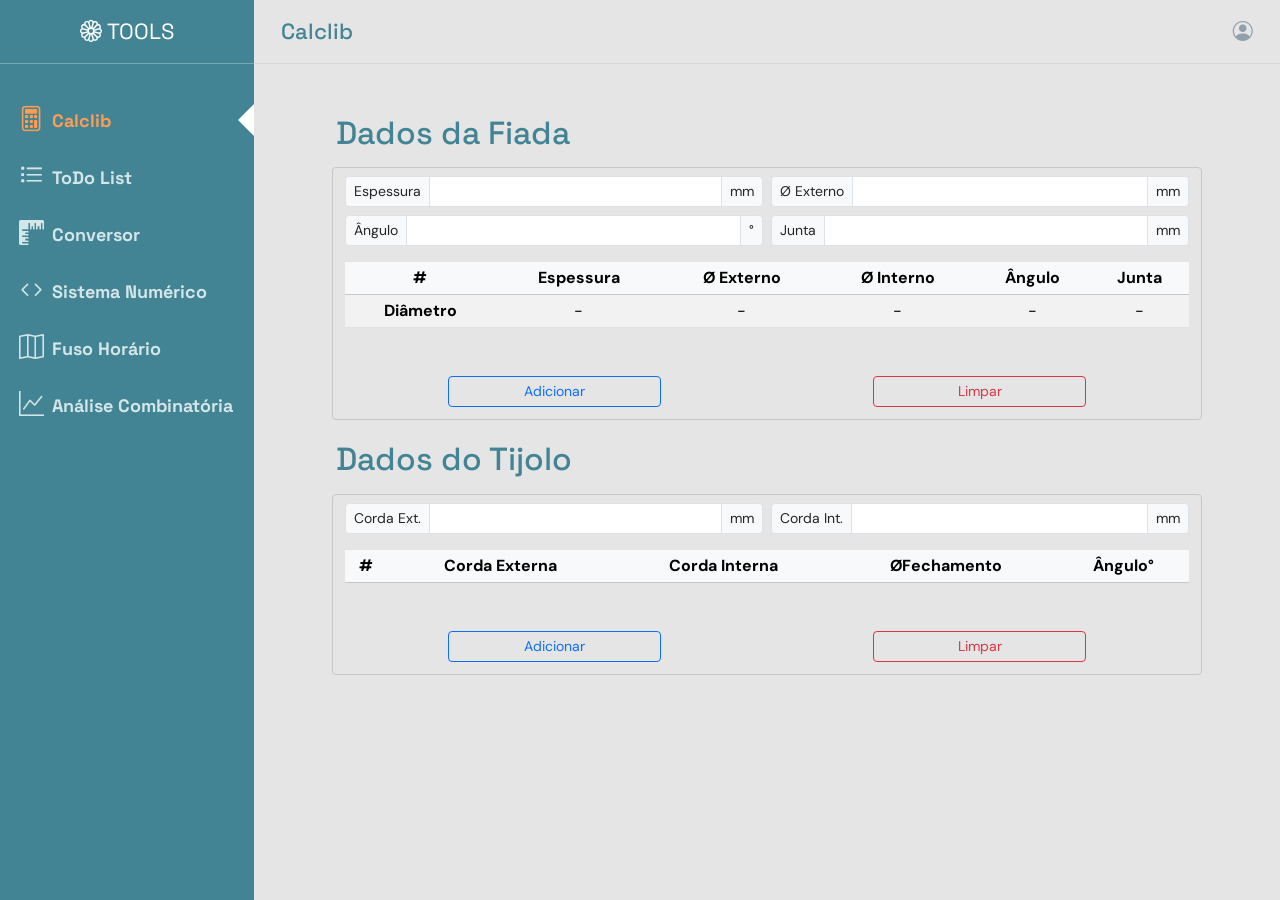
==== commit b087b00e: "update" ====
--- a/index.html
+++ b/index.html
@@ -117,7 +117,7 @@
                                                 <th scope="col">Corda Externa</th>
                                                 <th scope="col">Corda Interna</th>
                                                 <th scope="col">ØFechamento</th>
-                                                <th scope="col">Ângulo</th>
+                                                <th scope="col">Ângulo°</th>
                                             </tr>
                                             <tbody>
 
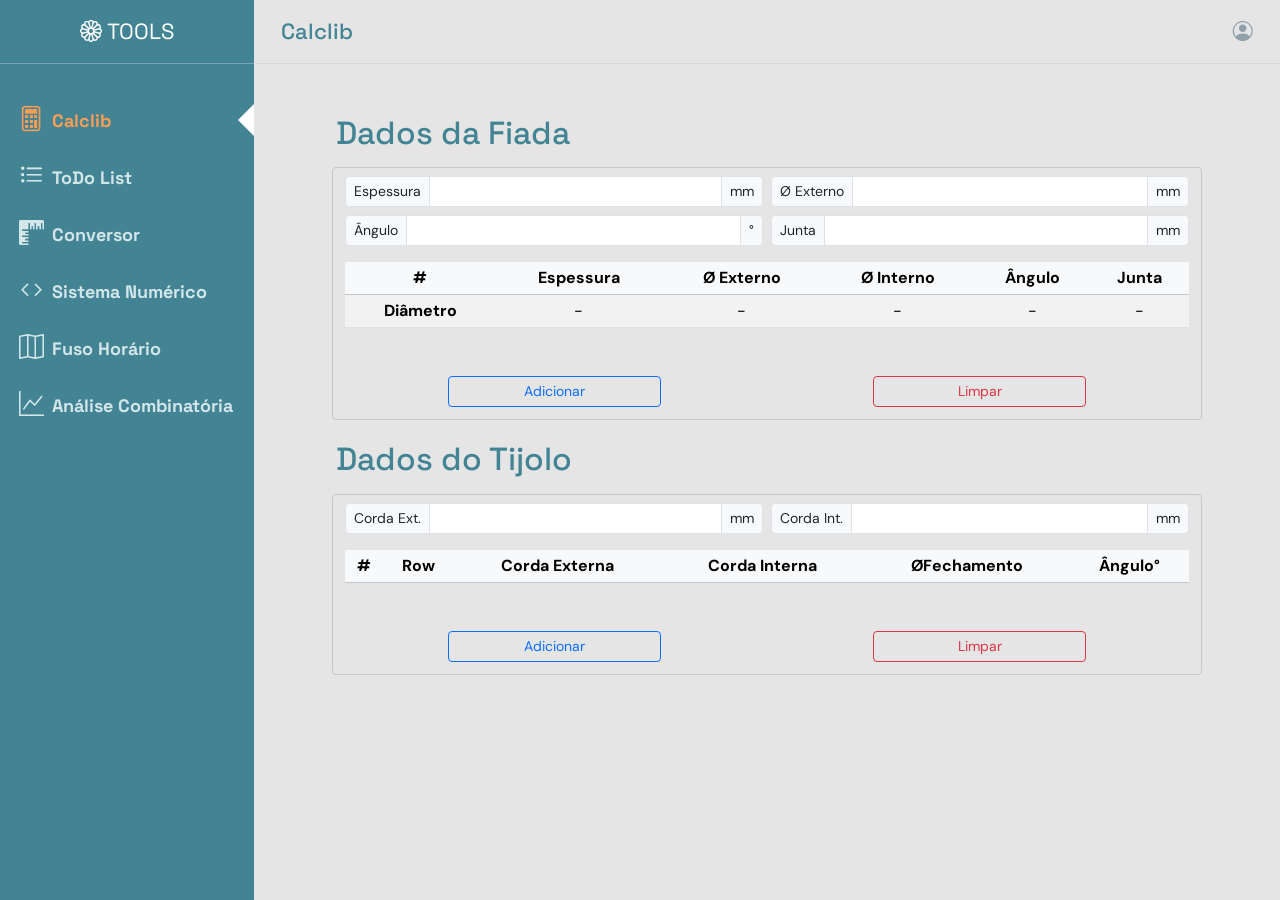
==== commit 403c21f6: "UPDATE" ====
--- a/index.html
+++ b/index.html
@@ -114,6 +114,7 @@
                                         <thead class="table-light">
                                             <tr>
                                                 <th scope="col">#</th>
+                                                <th scope="col">Row</th>
                                                 <th scope="col">Corda Externa</th>
                                                 <th scope="col">Corda Interna</th>
                                                 <th scope="col">ØFechamento</th>
@@ -138,4 +139,4 @@
     <script src="https://cdn.jsdelivr.net/npm/bootstrap@5.3.8/dist/js/bootstrap.bundle.min.js" integrity="sha384-FKyoEForCGlyvwx9Hj09JcYn3nv7wiPVlz7YYwJrWVcXK/BmnVDxM+D2scQbITxI" crossorigin="anonymous"></script>
     <script src="./js/calclib.js"></script>
 </body>
-</html>+</html>
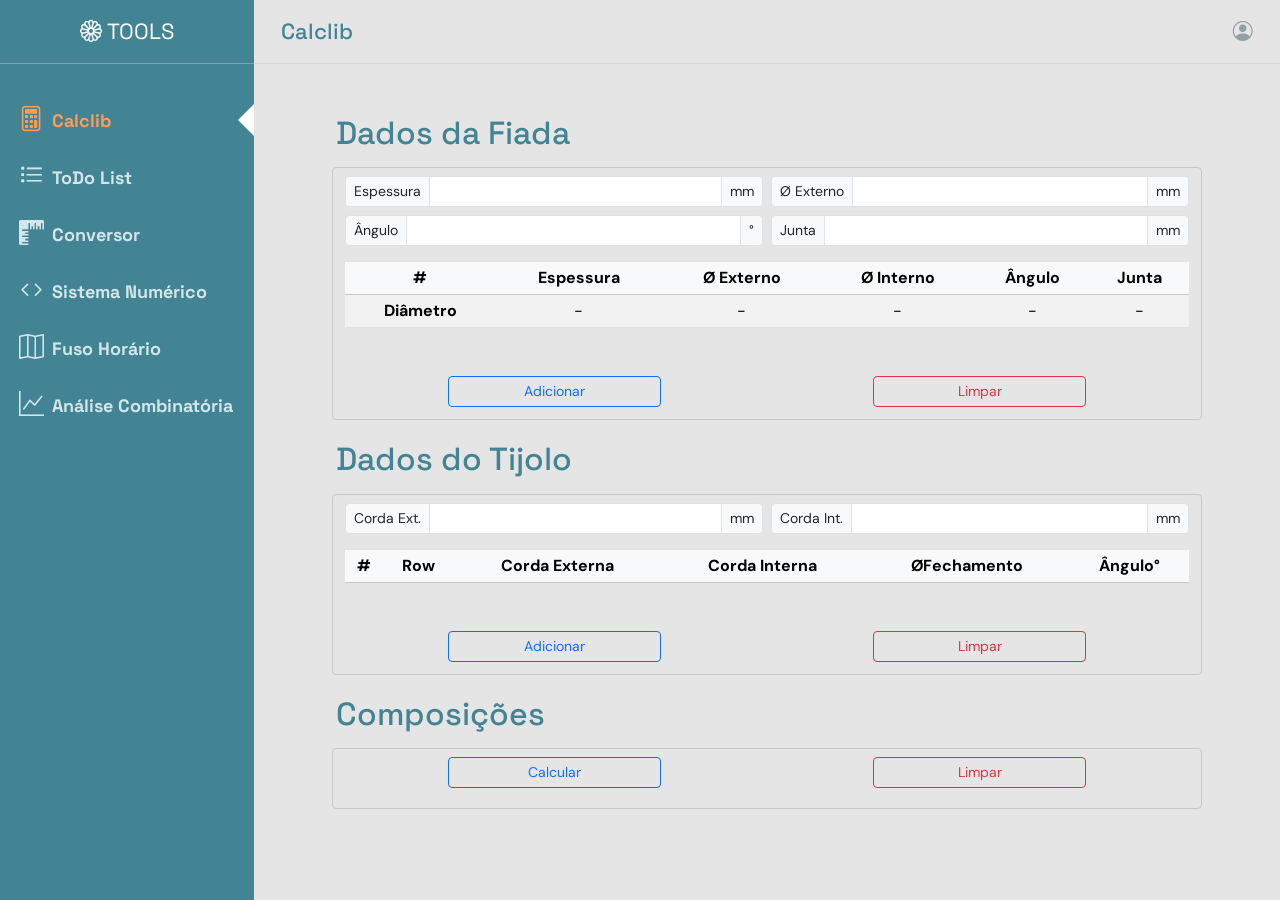
==== commit 8fd4a6a7: "Add funcionalidade ao btn calcular" ====
--- a/index.html
+++ b/index.html
@@ -131,6 +131,20 @@
                             </form>
                         </div>
                     </div>
+                    <div class="row justify-content-center">
+                        <div class="col-11 inputcalc1">
+                            <h2 class="titulo2">Composições</h2>
+                            <form class="row row-cols-sm-auto g-2 align-items-center border border-1 border-secondary-subtle p-2 rounded-1">
+                                <button type="button" class="btn btn-outline-primary btn-sm mt-0 mb-1 w-25 mx-auto" id="CalcularComposicao" >Calcular</button>
+                                <button type="button" class="btn btn-outline-danger btn-sm mt-0 mb-1 w-25 mx-auto" id="LimparComposicao" >Limpar</button>
+                                <div class="col-12 composicoes-resultados">
+                                    <div class="cards-grid d-flex flex-wrap justify-content-center gap-3">
+
+                                    </div>
+                                </div>
+                            </form>
+                        </div>
+                    </div>
                 </div>
             </section>
         </main>
--- a/styles/style.css
+++ b/styles/style.css
@@ -140,6 +140,13 @@
 #tabelaDiam, #tabelaTijolo{
     text-align: center;
 }
+.row-cols-sm-auto > .composicoes-resultados{
+    flex: 0 0 100%;
+    width: 100%;
+}
+.cards-grid > .card{
+    width: 15rem;
+}
 @media (max-width: 768px){
     .sidebar{
         display: none;
@@ -151,5 +158,3 @@
     }
 }
 
-
-
